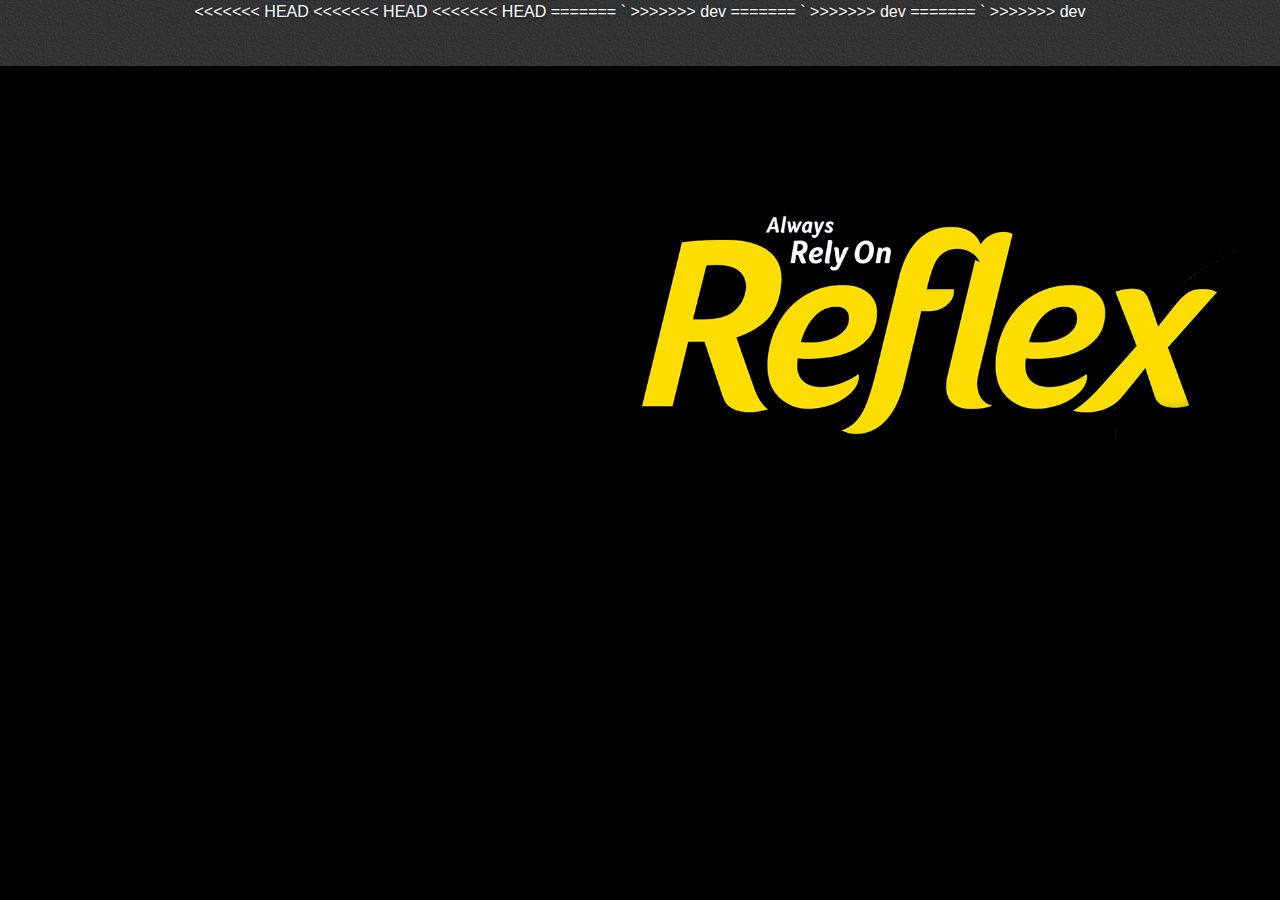
==== timer.html @ 1dc65afa "yesyes" ====
<!DOCTYPE html>
<html lang="en">
  <head>
    <meta charset="utf-8">
    <meta http-equiv="X-UA-Compatible" content="IE=edge">
    <meta name="apple-mobile-web-app-capable" content="yes">
    <meta name="apple-touch-fullscreen" content="yes">
    <meta name="apple-mobile-web-app-status-bar-style" content="black">
    <meta id="extViewportMeta" name="viewport" content="width=device-width, initial-scale=1.0, maximum-scale=1.0, minimum-scale=1.0, user-scalable=no">
  <title>TIMER</title>
<<<<<<< HEAD
<<<<<<< HEAD
<<<<<<< HEAD
<!-- timer test-->
=======
  <!-- timer changes 1-->`
>>>>>>> dev
=======
  <!-- timer changes 2-->`
>>>>>>> dev
=======
  <!-- timer changes 3-->`
>>>>>>> dev
  <!-- <link rel="stylesheet" href="https://maxcdn.bootstrapcdn.com/bootstrap/4.0.0-beta/css/bootstrap.min.css" integrity="sha384-/Y6pD6FV/Vv2HJnA6t+vslU6fwYXjCFtcEpHbNJ0lyAFsXTsjBbfaDjzALeQsN6M" crossorigin="anonymous"> -->
  <link rel="stylesheet" type="text/css" href="./css/bootstrap.min.css">
  <link rel="stylesheet" type="text/css" href="./css/style.css">
  <link rel="stylesheet" type="text/css" href="./css/digit-num.css">
  <!-- <script src="https://code.jquery.com/jquery-3.2.1.slim.min.js" integrity="sha384-KJ3o2DKtIkvYIK3UENzmM7KCkRr/rE9/Qpg6aAZGJwFDMVNA/GpGFF93hXpG5KkN" crossorigin="anonymous"></script> -->

  <!--script src="https://code.jquery.com/jquery-3.2.1.slim.min.js" integrity="sha384-KJ3o2DKtIkvYIK3UENzmM7KCkRr/rE9/Qpg6aAZGJwFDMVNA/GpGFF93hXpG5KkN" crossorigin="anonymous"></script-->
  <script src="./tcs/js/common.js"       type="text/javascript"></script>
  <script src="./tcs/js/pageBase.js"     type="text/javascript"></script>
  <script src="./tcs/js/tcsApp.js"       type="text/javascript"></script>
  <script src="./js/pageGameTimer.js"    type="text/javascript"></script>
  <script src="./js/tcsApp.js"           type="text/javascript"></script>

  <style>
      /*html, body {margin: 0; padding: 0; overflow: hidden}*/



  </style>
  <script type="text/javascript">
  var page_intro = null;
  var page_timer  = null;
  var page_timeout  = null;
  function onload(){
    page_intro   = new Page("pageIntrologo");
    page_timer    = new PageGameTimer("pageGameTimer");
    page_timeout    = new Page("pageGameTimeout");
    tcsapp.pages = [page_intro, page_timer, page_timeout];
    tcsapp.appId = "au.com.thecreativeshop.reflex.timer";
    tcsapp.confKeys = ["CMD_SOCKET_ID","CMD_SOCKET_IP","CMD_SOCKET_PORT","TIMEOUT"];
    tcsapp.init();

  }

  </script>
  <style>
    .site-wrapper-inner{padding-top:0}
  </style>

  </head>
  <body onload="onload();">

    <!-- CONFIGURATION -->
    <div id = "panelConf" class="full-popup"></div>

    <!-- DEBUGGING PANEL-->
    <div id = "panelDebug" class="full-popup"></div>

    <div class="hidden-button lt" onclick="tcsapp.panelConf.show();" alt = "Open Configuration"></div>
    <div class="hidden-button rt disable" onclick="tcsapp.panelDebug.show();" alt = "Open Log Panel"></div>
    <div class="hidden-button lb" onclick="eableHiddenButtons(this)" alt = "default user"></div>

    <!-- MAIN -->
    <div class="site-wrapper">
      <div class="site-wrapper-inner">
        <div class="site-container">
          <div class="mastbody">

            <!--Page 0-->
            <div id = "pageIntrologo">
                <img src="./img/logo.png" class="page-logo"/>
            </div>

            <!--Page 1-->
            <div id = "pageGameTimer">
              <div class="app-page">
                <div id = "gameTimerBody" class="app-page-body" style="display:block;">
                  <div id="ts1"  class="digitNum dn-timer" >0</div>
                  <div id="ts2"  class="digitNum dn-timer" >0</div>
                  <div id=""     class="digitNum dn-timer-colon" >:</div>
                  <div id="tms1" class="digitNum dn-timer" >0</div>
                  <div id="tms2" class="digitNum dn-timer" >0</div>
                  <div id="tms3" class="digitNum dn-timer" >0</div>
                </div>
              </div>
            </div>

            <!--Page 2-->
            <div id = "pageGameTimeout">
              <div class="app-page">
                <div class="app-page-body" style="">
                  <div class="digitNum dn-timeout">TIMEOUT</div>
                </div>
              </div>
            </div>

          </div>
        </div>
      </div>
    </div>

    <!-- <script src="https://cdnjs.cloudflare.com/ajax/libs/popper.js/1.11.0/umd/popper.min.js" integrity="sha384-b/U6ypiBEHpOf/4+1nzFpr53nxSS+GLCkfwBdFNTxtclqqenISfwAzpKaMNFNmj4" crossorigin="anonymous"></script>
    <script src="https://maxcdn.bootstrapcdn.com/bootstrap/4.0.0-beta/js/bootstrap.min.js" integrity="sha384-h0AbiXch4ZDo7tp9hKZ4TsHbi047NrKGLO3SEJAg45jXxnGIfYzk4Si90RDIqNm1" crossorigin="anonymous"></script> -->
      </body>
  </html>
---- css/style.css ----
/*
 * Globals
 */

/* Links */


@font-face {
font-family: 'NissanBrandBold';
src:url('../fonts/Nissan Brand Bold.otf') format('opentype');
}
@font-face {
font-family: 'NissanBrandRegular';
src:url('../fonts/Nissan Brand Regular.otf') format('opentype');
}
/*src: url('../fonts/glyphicons-halflings-regular.eot');
src: url('../fonts/glyphicons-halflings-regular.eot?#iefix') format('embedded-opentype'),
url('../fonts/glyphicons-halflings-regular.woff2') format('woff2'),
url('../fonts/glyphicons-halflings-regular.woff') format('woff'),
url('../fonts/glyphicons-halflings-regular.ttf') format('truetype'),
url('../fonts/glyphicons-halflings-regular.svg#glyphicons_halflingsregular') format('svg');*/




a,
a:focus,
a:hover {
  color: #fff;
}

/*Forms*/
input{
  background-color: #FFF;
}

.rcont {
  float:left;
  display: block;
  position: relative;
  padding-left: 19px;
  margin-right:20px;
  margin-left:5px;
  cursor: pointer;
  font-size: 12px;
  -webkit-user-select: none;
  -moz-user-select: none;
  -ms-user-select: none;
  user-select: none;
}

/* Hide the browser's default radio button */
.rcont input {
  position: absolute;
  opacity: 0;
}

/* Create a custom radio button */
.rcont .checkmark {
  position: absolute;
  top: 3px;
  left: 0;
  height: 14px;
  width: 14px;
  background-color: #eee;
  border-radius: 50%;
}

/* On mouse-over, add a grey background color */
.rcont:hover input ~ .checkmark {
  background-color: #ccc;
}

/* When the radio button is checked, add a blue background */
.rcont input:checked ~ .checkmark {
  background-color: #ccc;
}

/* Create the indicator (the dot/circle - hidden when not checked) */
.rcont .checkmark:after {
  content: "";
  position: absolute;
  display: none;
}

/* Show the indicator (dot/circle) when checked */
.rcont input:checked ~ .checkmark:after {
  display: block;
}

/* Style the indicator (dot/circle) */
.rcont .checkmark:after {
  top: 3px;
  left: 3px;
  width: 8px;
  height: 8px;
  border-radius: 50%;
  background: #333;
}

/*Checkbox*/
.bcont {
  display: block;
  position: relative;
  margin-left:-2px;
  cursor: pointer;
  font-size: 12px;
  -webkit-user-select: none;
  -moz-user-select: none;
  -ms-user-select: none;
  user-select: none;
}

/* Hide the browser's default checkbox */
.bcont input {
    position: absolute;
    opacity: 0;
    cursor: pointer;
}

/* Create a custom checkbox */
.bcont .checkmark {
    position: absolute;
    top: 2px;
    left: -24px;
    height: 14px;
    width: 14px;
    background-color: #eee;
}

/* On mouse-over, add a grey background color */
.bcont:hover input ~ .checkmark {
    background-color: #ccc;
}

/* When the checkbox is checked, add a blue background */
.bcont input:checked ~ .checkmark {
    background-color: #CCC;
}

/* Create the checkmark/indicator (hidden when not checked) */
.bcont .checkmark:after {
    content: "";
    position: absolute;
    display: none;
}

/* Show the checkmark when checked */
.bcont input:checked ~ .checkmark:after {
    display: block;
}

/* Style the checkmark/indicator */
.bcont .checkmark:after {
    left: 5px;
    top: 1px;
    width: 5px;
    height: 10px;
    border: solid #333;
    border-width: 0 3px 3px 0;
    -webkit-transform: rotate(45deg);
    -ms-transform: rotate(45deg);
    transform: rotate(45deg);
}


.form-group{margin-bottom:1.2rem;}
.form-control{box-sizing: border-box; padding-left: .5rem 0; margin:0}

.conf-table{display:table;width:100%;font-size: 0.8rem;}
.conf-group{display:table-row;}
.conf-title{display:table-cell;width:20%;text-align: right;}
.conf-value{display:table-cell;text-align: left; padding:5px;}
.conf-value input{
    width:100%;
    padding: .3rem .4rem;
    font-size: 0.8rem;
    line-height: 1.0;
    color: #495057;
    background-color: #fff;
    background-image: none;
    background-clip: padding-box;
    border: 1px solid rgba(0,0,0,.15);
    border-radius: .25rem;
    transition: border-color ease-in-out .15s,box-shadow ease-in-out .15s;}

.btn-default {
  width:130px; margin:10px;
  color: #333;
  background-color: #fff;
  border-color: #ccc;
  font-weight: bold;
}
/* .btn-default .disabled {
  color: #AAA;
  background-color: #e6e6e6;
  border-color: #8c8c8c;
}
*/
.btn-default:active {
  color: #333;
  background-color: #999999;
  border-color: #999999;
}

.page-logo {width:900px;  max-width: 100%; height: auto;}
/*
 * Base structure
 */

html,body{
  -webkit-user-select: none;
  -moz-user-select: none;
  user-select: none;

  margin:0;
  padding:0;
  width:100%;
  height:100%;
  background-color: #000;
  background-image:url(../img/bg.png); background-size:cover;background-repeat: no-repeat;
}
body {
  color: #fff;
  text-align: center;
  text-shadow: 0 1px 3px rgba(0,0,0,.5);
}

.fillwidth {
    max-width: 100%;
    height: auto;
}

.mastbody .btn-lg {
  padding: 10px 20px;
  font-weight: bold;
}

/* App Layout Basic */

.site-wrapper       {width: 100%; height: 100%; display:table;}
.site-wrapper-inner {vertical-align: middle; display:table-cell;padding-top:80px;}/*vertical middle*/
.site-container     {}
/* .site-container     {border:2px dashed #FF0000;} */
/*
border:1px dashed #CCC;
*/
.mastbody {margin:30px}
/* .mastbody {border:1px dashed #FF0000;margin:30px} */
.mastbody h4{margin-bottom: 40px;}

.app-page{}
.app-page-body{min-height: 300px; text-align: center; vertical-align:middle; margin:auto 0 ;}
.app-buttons{padding-top:18px; min-height:110px;}

.masthead {display:none;}
.mastfoot {display:none;}

.masthead h1{margin:33px 100px;}
.mastfoot p{font-size: 0.8em;color:#999}

/*landscape normal*/
@media (min-height: 610px) {
  .masthead { display:block; width:100%; height:120px;position:fixed; top:0;    background-image: url(../img/bg_top.png);   background-position: top center;    background-size:auto 100%;}
  .mastfoot { display:block; width:100%; height:60px; position:fixed; bottom:0; background-image: url(../img/powered.png);  background-position: center;    background-size:150px auto; background-repeat:no-repeat;}
}

/*portrait*/
@media (max-width: 767px) {
  /* .masthead { display:block; width:100%; height:120px;position:absolute;background-image: url(../img/bg_top.png);   background-position: center;background-size:auto 100%;}
  .mastfoot { display:block; width:100%; height:60px;position:relative;} */
}


/* App Layout Dim */
.dimm_left{width:10%;height:100%;pointer-events:none;background:linear-gradient(to right ,rgba(0, 0, 0, 0.6),
                          rgba(0, 0, 0, 0.0)) ;opacity:0.8;position:absolute;z-index:1000;left:0px;top:0px}
.dimm_right{width:10%;height:100%;pointer-events:none;background:linear-gradient(to left ,rgba(0, 0, 0, 0.6),
                          rgba(0, 0, 0, 0.0)) ;opacity:0.8;position:absolute;z-index:1000;right:0px;top:0px}


.scrollable{}
.dashed-border {border:1px dashed #CCC}
.disable {pointer-events:none}
.enable {pointer-events:auto}
.noselect {
  -webkit-touch-callout: none; /* iOS Safari */
    -webkit-user-select: none; /* Safari */
     -khtml-user-select: none; /* Konqueror HTML */
       -moz-user-select: none; /* Firefox */
        -ms-user-select: none; /* Internet Explorer/Edge */
            user-select: none; /* Non-prefixed version, currently
                                  supported by Chrome and Opera */
}


/* Full popup Input, Configuration, Debug-Panel Thank you etc ..   min-height: 672px; min-width: 760px;  */
.full-popup{ position:absolute; z-index:10001; top:0px; left:0px; width:100%; height:100%; background-color:rgba(0, 0, 0, 0.7);  vertical-align: middle;  text-align: center;  display:none;}
.full-popup-inner{ position:relative; margin:20px auto; padding:50px;  border: 3px solid #333333;  border-radius: 25px;   height:90%;   width:90%;
  background-color:rgba(0, 0, 0, 0.7); text-shadow: 0 0 10px rgba(0,0,0,1); box-shadow: 0px 0px 30px rgba(0,0,0,1);}
.full-popup .close-button{  z-index:10002;  position:absolute;  top:10px; right:20px;  display:block;  width:50px;  height:50px; background-image: url(../img/close.png);  background-position: center;  background-size:34px 34px;  background-repeat: no-repeat;}
@keyframes ani-close {from {transform: rotate(0deg);} to {transform: rotate(180deg);}}
.full-popup .close-button:active{animation-name: ani-close; animation-timing-function: ease-out;  animation-duration: 0.3s;}
.full-popup-body {display:block; margin-top:20px;}
.full-popup-utils{display:block;  margin-top:20px; text-align:center;}

/* LOG Panel*/




.debug-txt-area{width:100%; height:100%; min-height:450px; text-align: left; padding-left: 10px; overflow-y: scroll; -webkit-overflow-scrolling: touch; font-size: 0.6em;}
#debugInput  {width:80%; display:inline-block;vertical-align:middle;width:80%;vertical-align:middle;}
#debugBtnSend{width:15%; display:inline-block; min-width:80px; }

/*Hidden Buttons on coners*/
.hidden-button{position:absolute;z-index:10000;width:100px;height:50px;display:block;background-color: transparent; }
.lt{top:0px;left:0px;}
.rt{top:0px;right:0px;}
.lb{bottom:0px;left:0px;}
.rb{bottom:0px;right:0px;}
---- css/digit-num.css ----
@font-face {
font-family: 'Digital7';
src:url('../fonts/digital-7-webfont.ttf') format('truetype');
}

.digitNum{display:inline-block; vertical-align: baseline; text-align: center ;font-family:Digital7; line-height:100%; }
.dn-timer{width:18.5vw;font-size:36.5vw;  margin:0px -10px 0 -10px;}
.dn-timer-colon{width:6.5vw;font-size:36.5vw;  margin:0px -10px 0 -10px;}
.dn-timeout{font-size:31.5vw;}
.dn-counter{font-size:44vw; width:24.6vw;  }
.dn-small{width:7.6vw;font-size:16vw; margin:0px -5px 0 -5px;}
.dn-small-colon{width:3.5vw;font-size:16vw;  margin:0px -5px 0 -5px;}
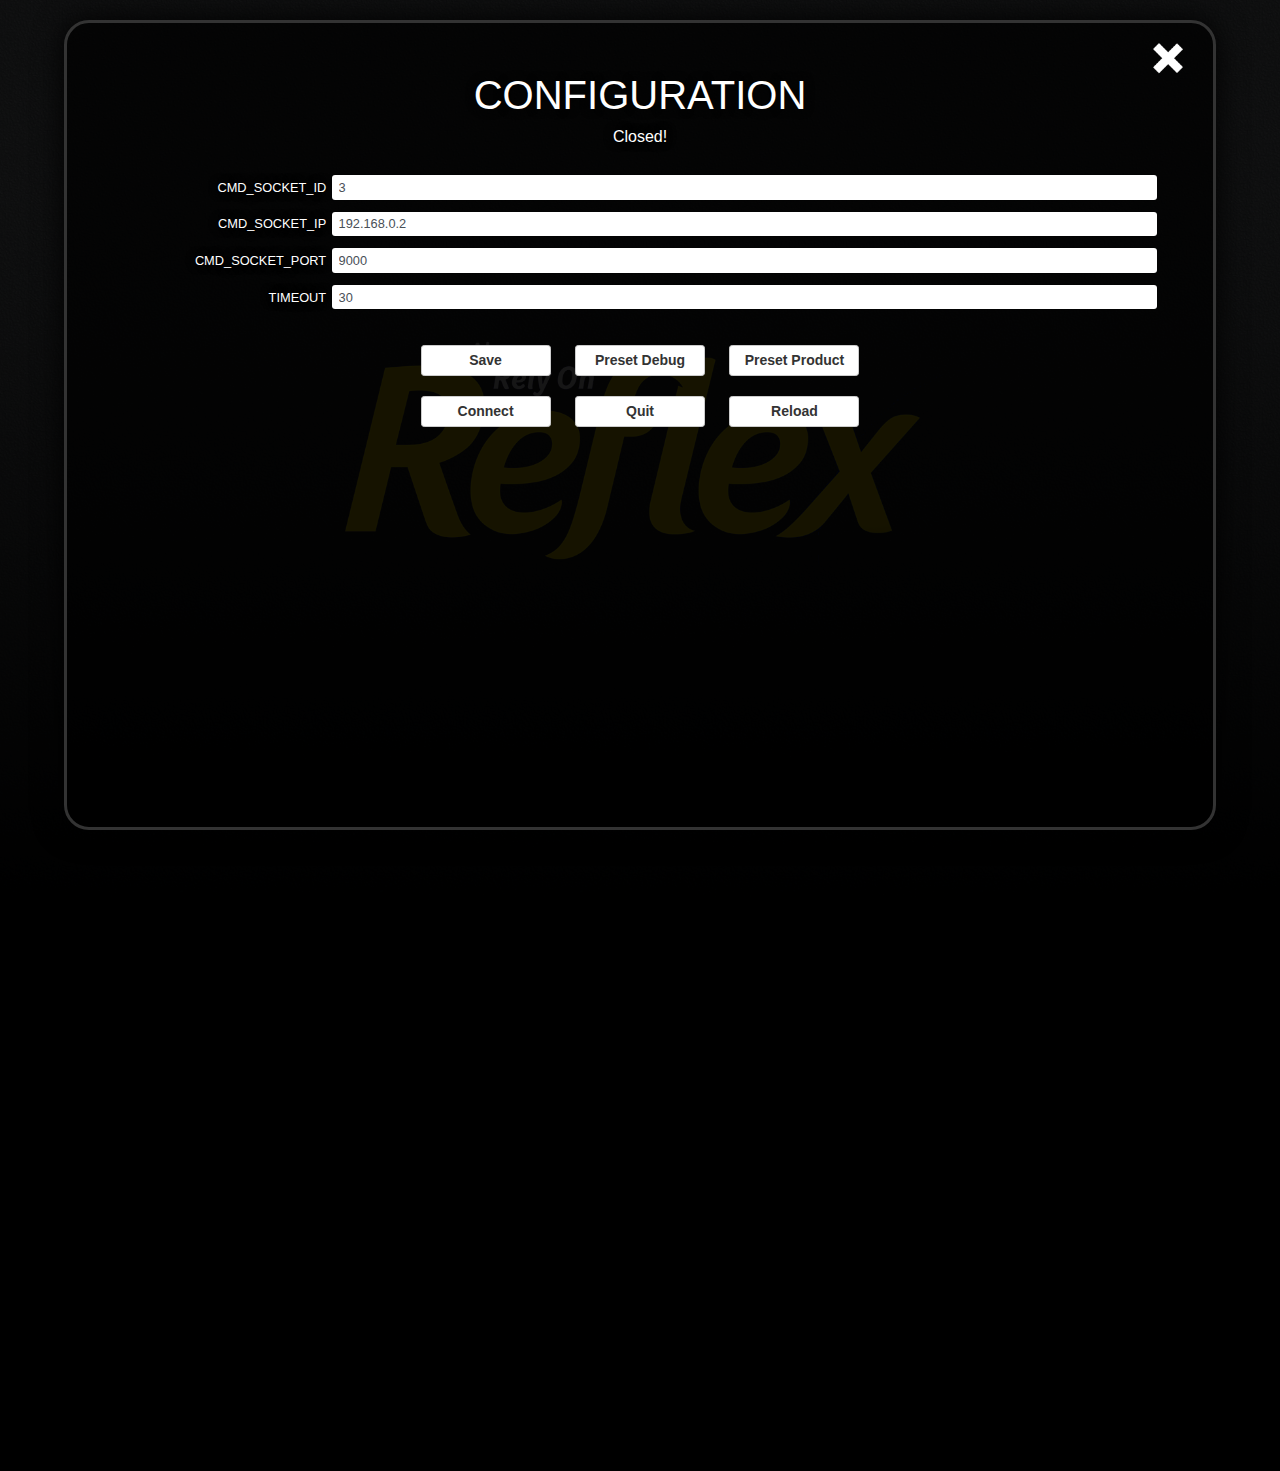
==== commit 68ef585c: "new" ====
--- a/timer.html
+++ b/timer.html
@@ -8,19 +8,7 @@
     <meta name="apple-mobile-web-app-status-bar-style" content="black">
     <meta id="extViewportMeta" name="viewport" content="width=device-width, initial-scale=1.0, maximum-scale=1.0, minimum-scale=1.0, user-scalable=no">
   <title>TIMER</title>
-<<<<<<< HEAD
-<<<<<<< HEAD
-<<<<<<< HEAD
-<!-- timer test-->
-=======
-  <!-- timer changes 1-->`
->>>>>>> dev
-=======
-  <!-- timer changes 2-->`
->>>>>>> dev
-=======
-  <!-- timer changes 3-->`
->>>>>>> dev
+
   <!-- <link rel="stylesheet" href="https://maxcdn.bootstrapcdn.com/bootstrap/4.0.0-beta/css/bootstrap.min.css" integrity="sha384-/Y6pD6FV/Vv2HJnA6t+vslU6fwYXjCFtcEpHbNJ0lyAFsXTsjBbfaDjzALeQsN6M" crossorigin="anonymous"> -->
   <link rel="stylesheet" type="text/css" href="./css/bootstrap.min.css">
   <link rel="stylesheet" type="text/css" href="./css/style.css">
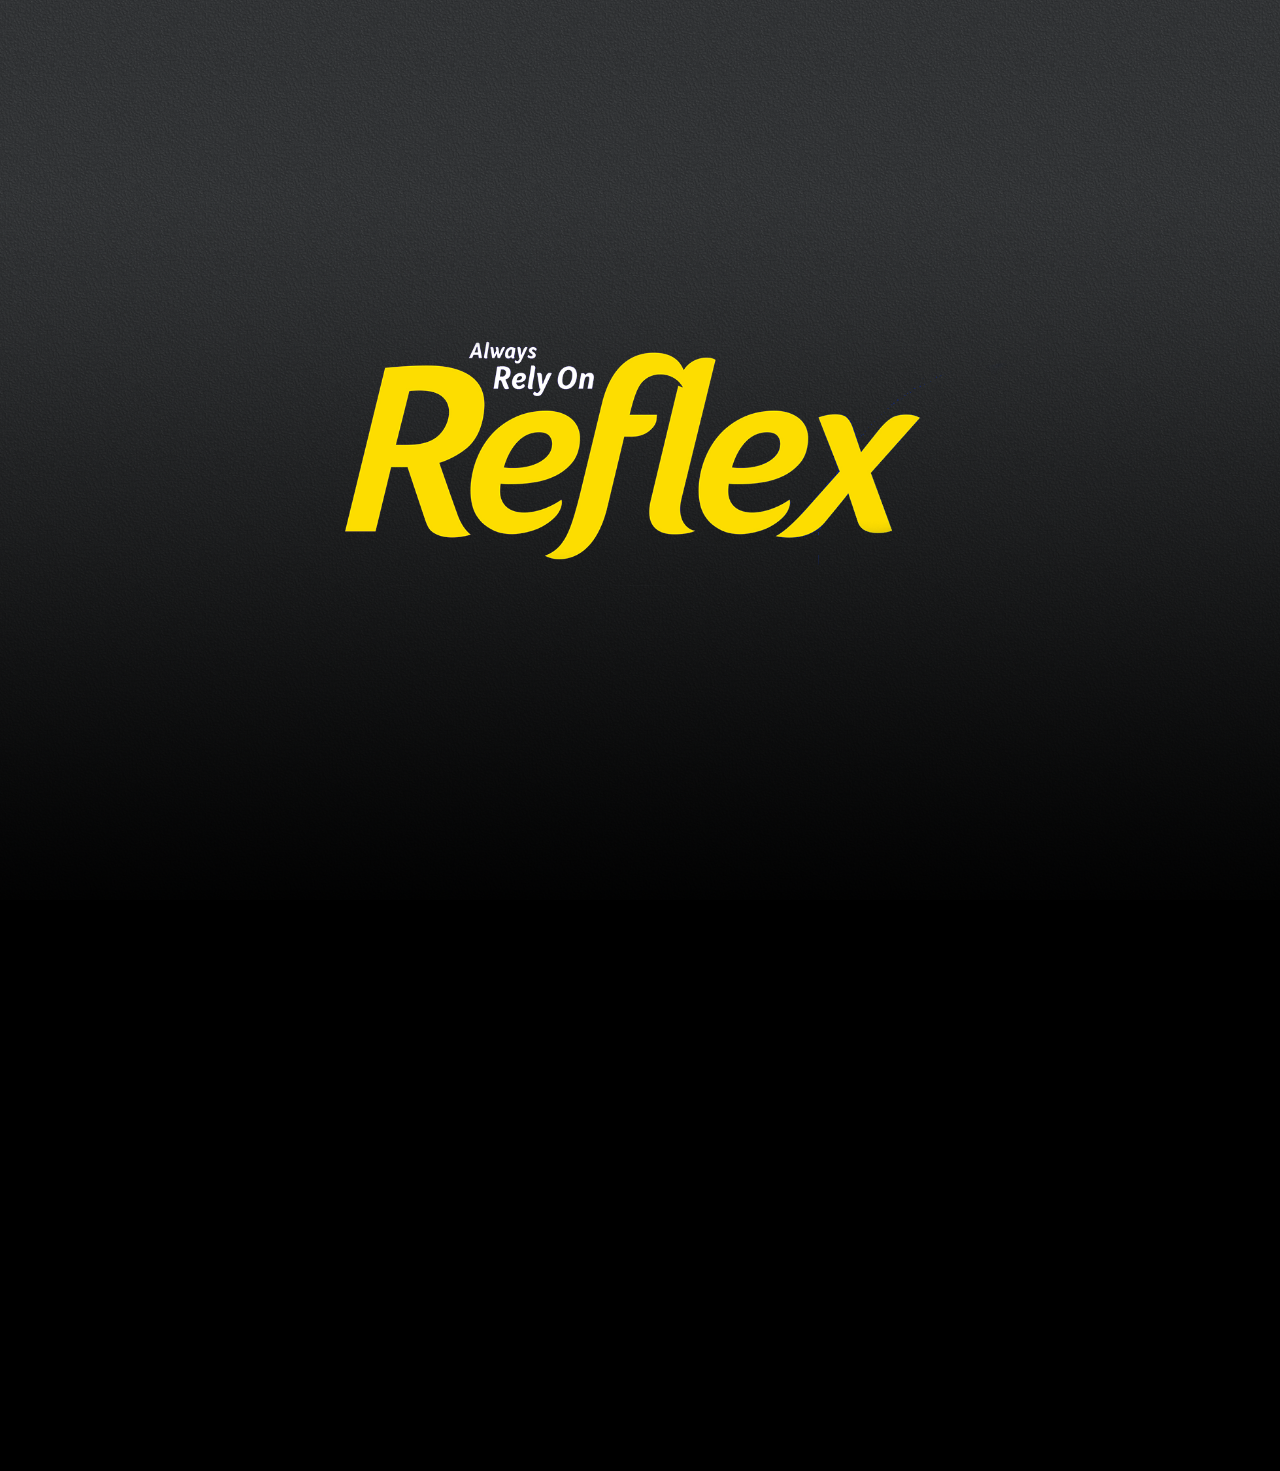
==== commit 667d7267: "small changes" ====
--- a/timer.html
+++ b/timer.html
@@ -8,7 +8,7 @@
     <meta name="apple-mobile-web-app-status-bar-style" content="black">
     <meta id="extViewportMeta" name="viewport" content="width=device-width, initial-scale=1.0, maximum-scale=1.0, minimum-scale=1.0, user-scalable=no">
   <title>TIMER</title>
-
+  <!-- small changes-->
   <!-- <link rel="stylesheet" href="https://maxcdn.bootstrapcdn.com/bootstrap/4.0.0-beta/css/bootstrap.min.css" integrity="sha384-/Y6pD6FV/Vv2HJnA6t+vslU6fwYXjCFtcEpHbNJ0lyAFsXTsjBbfaDjzALeQsN6M" crossorigin="anonymous"> -->
   <link rel="stylesheet" type="text/css" href="./css/bootstrap.min.css">
   <link rel="stylesheet" type="text/css" href="./css/style.css">
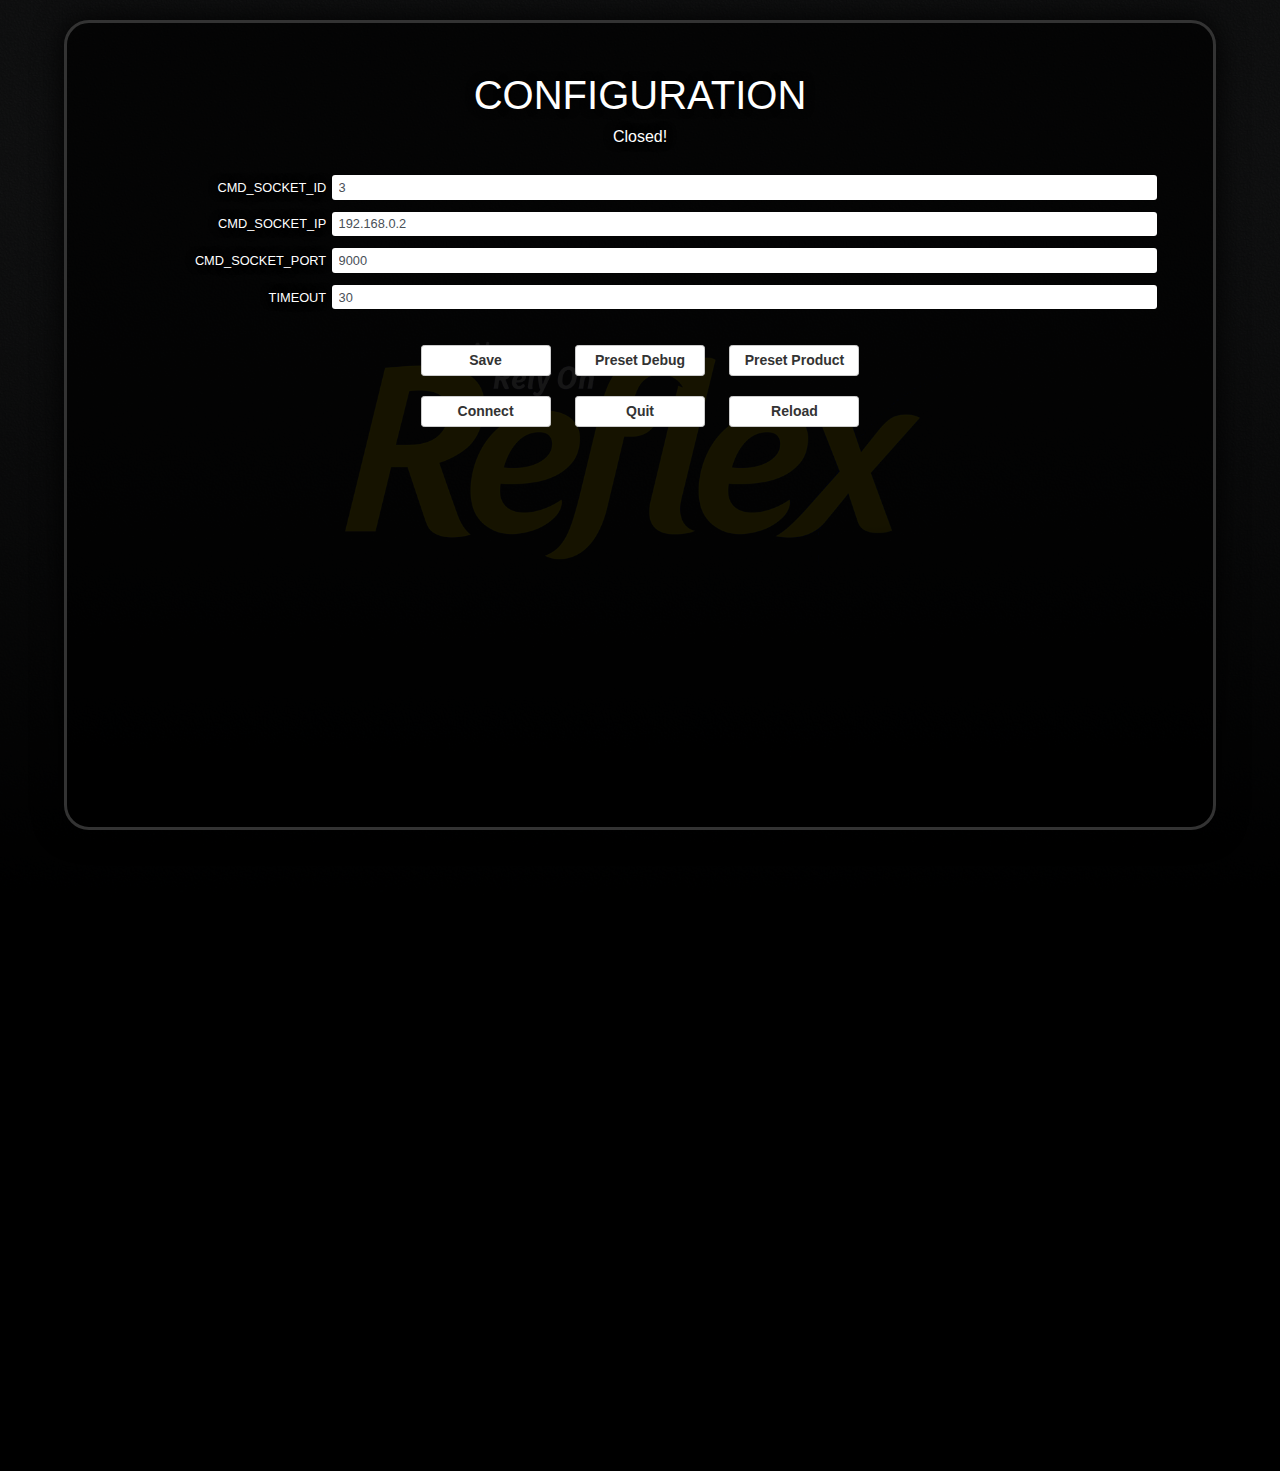
==== commit 9fd4789c: "hey" ====
--- a/timer.html
+++ b/timer.html
@@ -8,7 +8,7 @@
     <meta name="apple-mobile-web-app-status-bar-style" content="black">
     <meta id="extViewportMeta" name="viewport" content="width=device-width, initial-scale=1.0, maximum-scale=1.0, minimum-scale=1.0, user-scalable=no">
   <title>TIMER</title>
-  <!-- small changes-->
+<!-- timer changes from other machine-->
   <!-- <link rel="stylesheet" href="https://maxcdn.bootstrapcdn.com/bootstrap/4.0.0-beta/css/bootstrap.min.css" integrity="sha384-/Y6pD6FV/Vv2HJnA6t+vslU6fwYXjCFtcEpHbNJ0lyAFsXTsjBbfaDjzALeQsN6M" crossorigin="anonymous"> -->
   <link rel="stylesheet" type="text/css" href="./css/bootstrap.min.css">
   <link rel="stylesheet" type="text/css" href="./css/style.css">
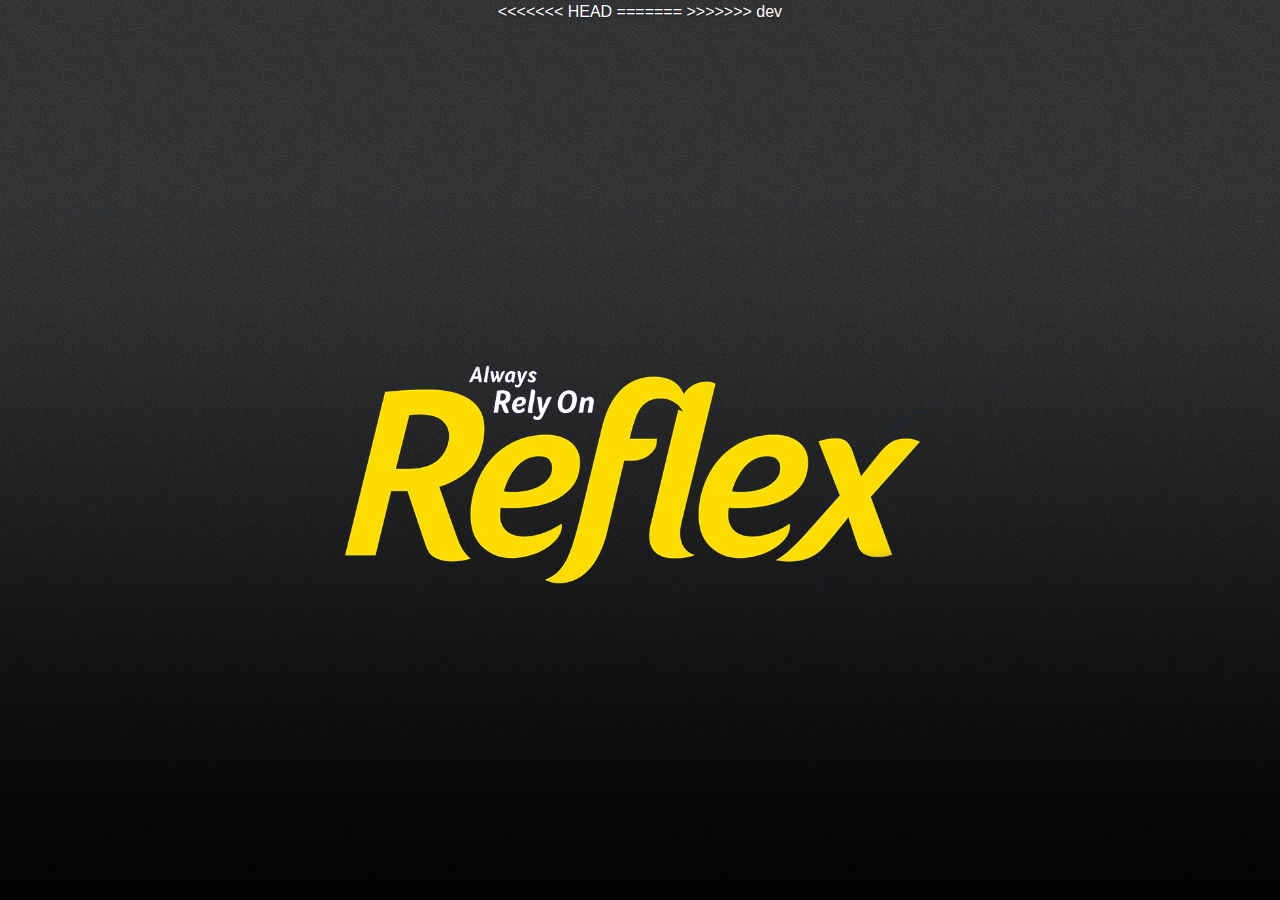
==== commit bc497b30: "hey" ====
--- a/timer.html
+++ b/timer.html
@@ -8,7 +8,11 @@
     <meta name="apple-mobile-web-app-status-bar-style" content="black">
     <meta id="extViewportMeta" name="viewport" content="width=device-width, initial-scale=1.0, maximum-scale=1.0, minimum-scale=1.0, user-scalable=no">
   <title>TIMER</title>
+<<<<<<< HEAD
+  <!-- small changes-->
+=======
 <!-- timer changes from other machine-->
+>>>>>>> dev
   <!-- <link rel="stylesheet" href="https://maxcdn.bootstrapcdn.com/bootstrap/4.0.0-beta/css/bootstrap.min.css" integrity="sha384-/Y6pD6FV/Vv2HJnA6t+vslU6fwYXjCFtcEpHbNJ0lyAFsXTsjBbfaDjzALeQsN6M" crossorigin="anonymous"> -->
   <link rel="stylesheet" type="text/css" href="./css/bootstrap.min.css">
   <link rel="stylesheet" type="text/css" href="./css/style.css">
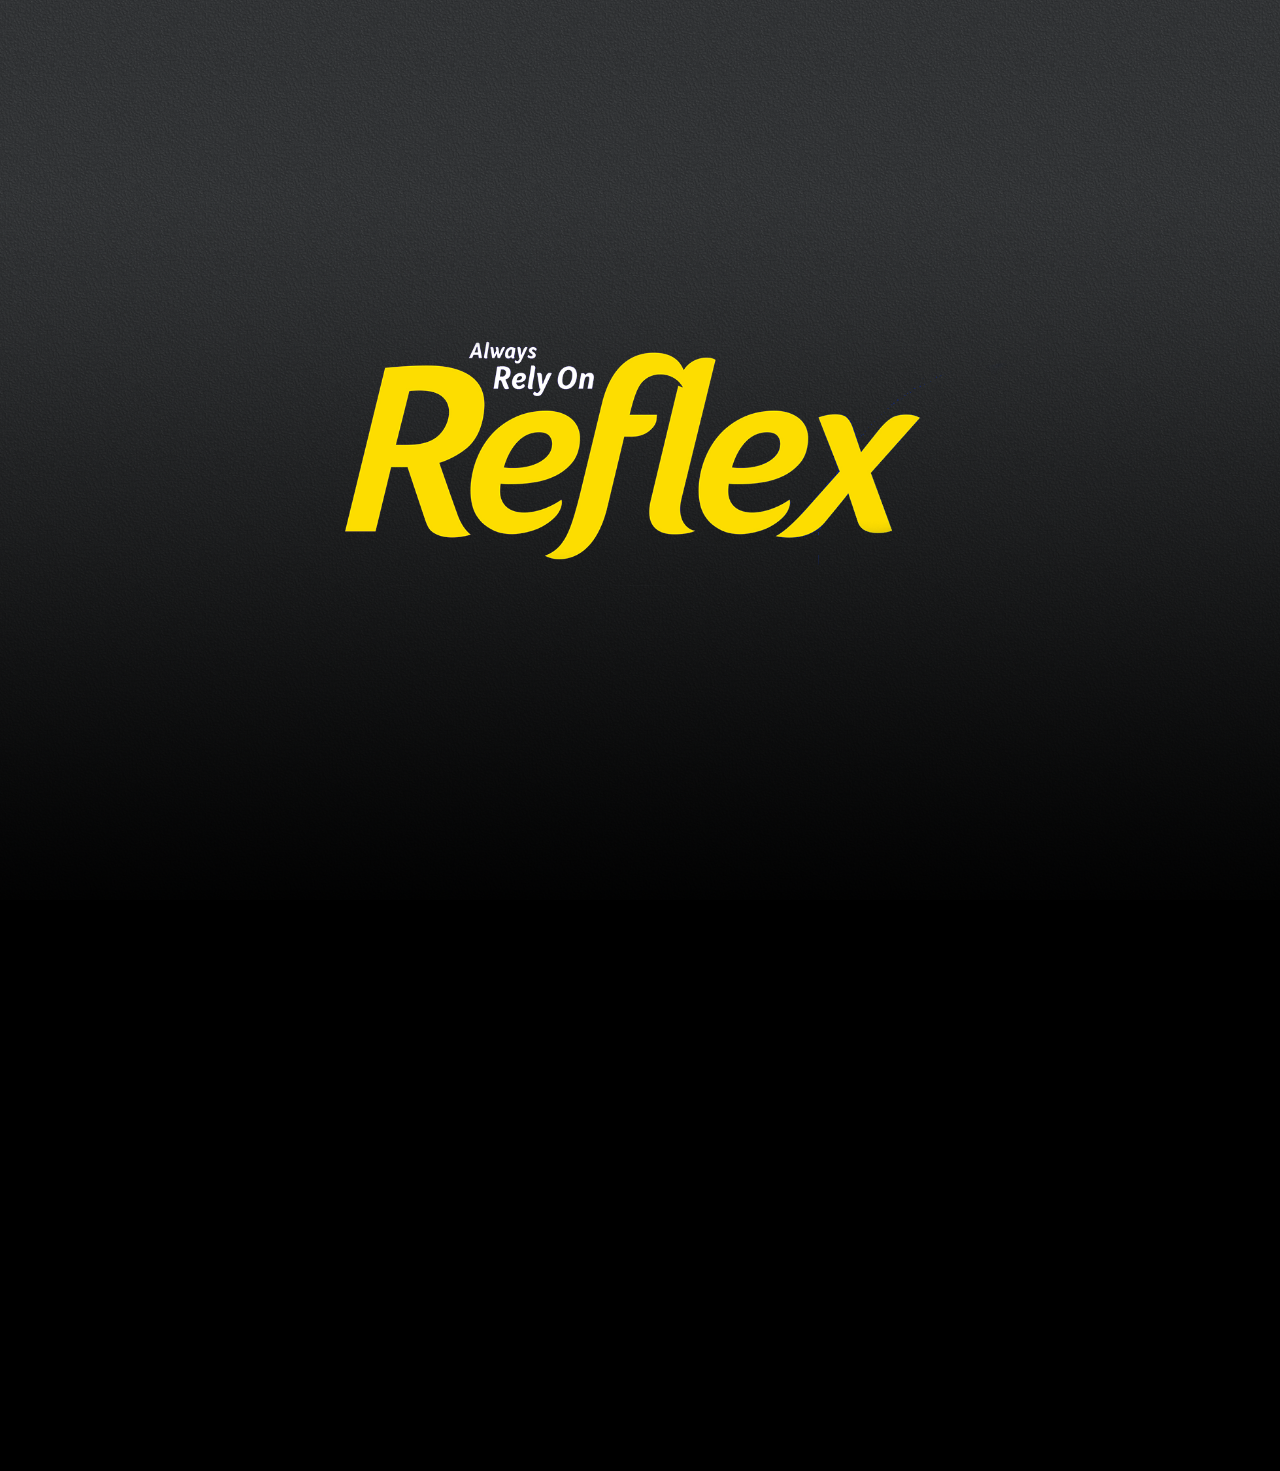
==== commit 633054a0: "hey" ====
--- a/timer.html
+++ b/timer.html
@@ -8,11 +8,9 @@
     <meta name="apple-mobile-web-app-status-bar-style" content="black">
     <meta id="extViewportMeta" name="viewport" content="width=device-width, initial-scale=1.0, maximum-scale=1.0, minimum-scale=1.0, user-scalable=no">
   <title>TIMER</title>
-<<<<<<< HEAD
-  <!-- small changes-->
-=======
+
 <!-- timer changes from other machine-->
->>>>>>> dev
+
   <!-- <link rel="stylesheet" href="https://maxcdn.bootstrapcdn.com/bootstrap/4.0.0-beta/css/bootstrap.min.css" integrity="sha384-/Y6pD6FV/Vv2HJnA6t+vslU6fwYXjCFtcEpHbNJ0lyAFsXTsjBbfaDjzALeQsN6M" crossorigin="anonymous"> -->
   <link rel="stylesheet" type="text/css" href="./css/bootstrap.min.css">
   <link rel="stylesheet" type="text/css" href="./css/style.css">
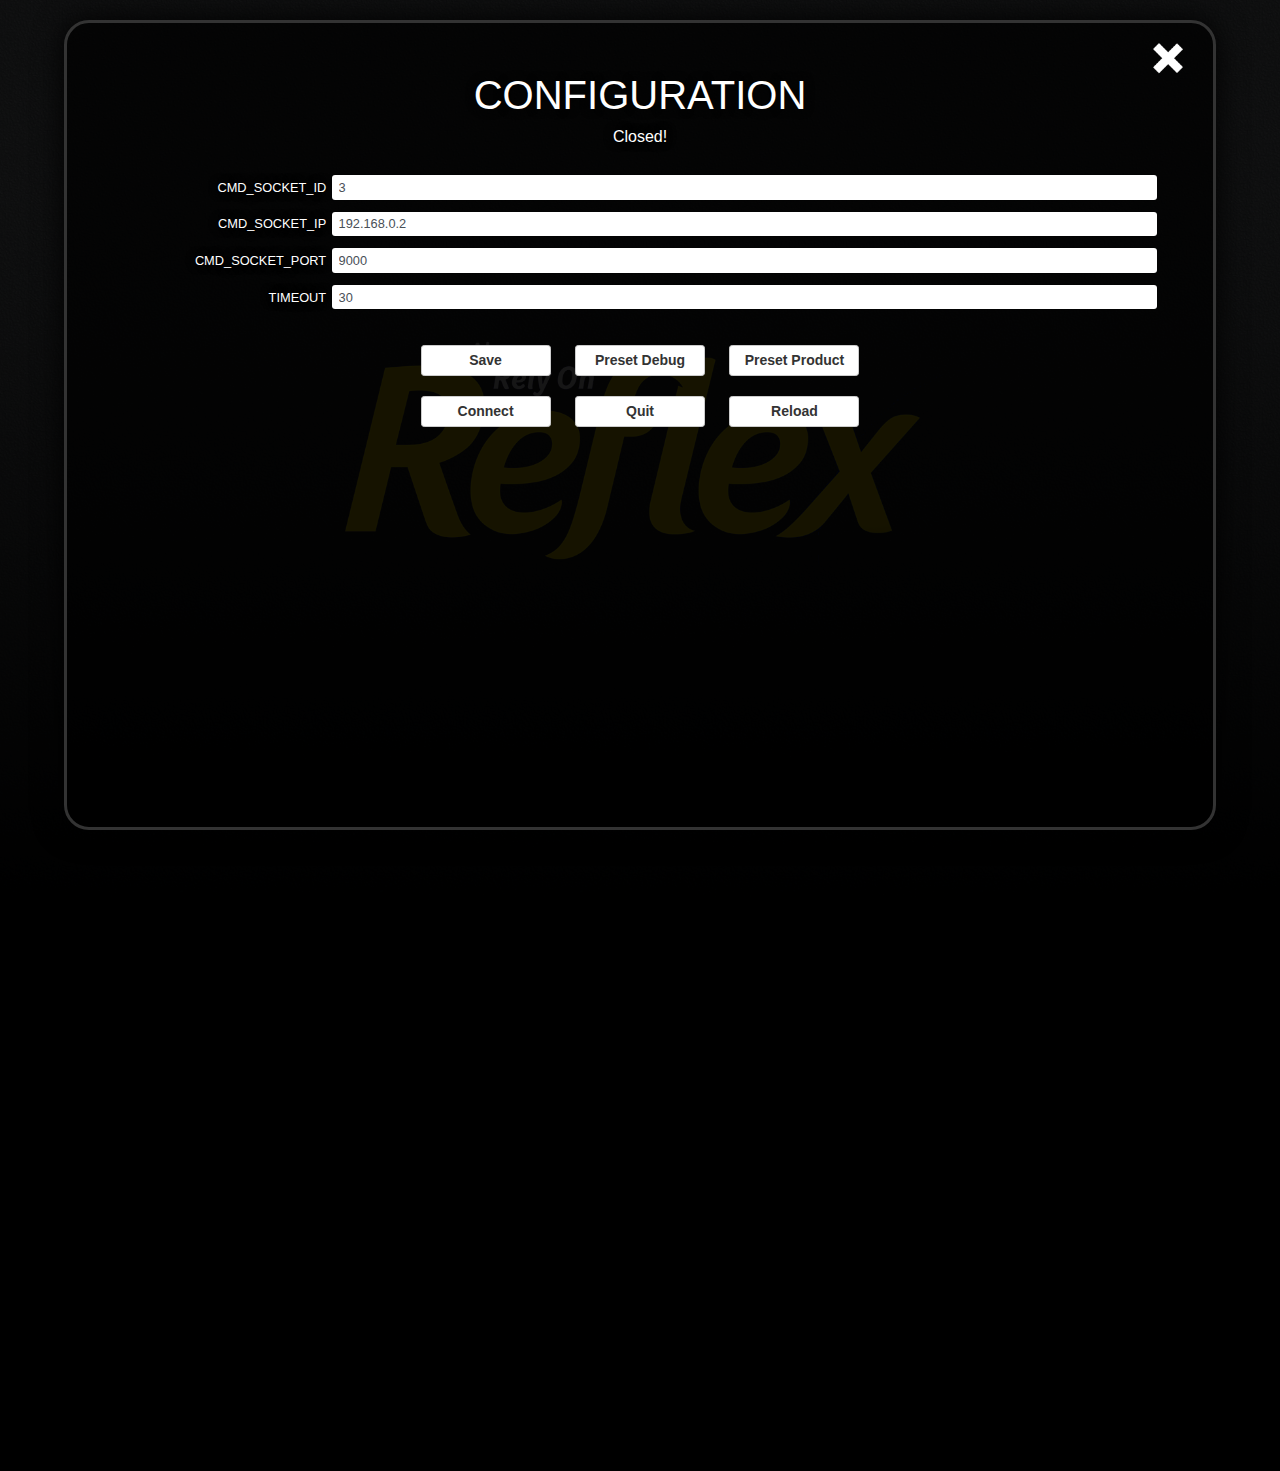
==== commit de2b4d1a: "original" ====
--- a/timer.html
+++ b/timer.html
@@ -9,7 +9,7 @@
     <meta id="extViewportMeta" name="viewport" content="width=device-width, initial-scale=1.0, maximum-scale=1.0, minimum-scale=1.0, user-scalable=no">
   <title>TIMER</title>
 
-<!-- timer changes from other machine-->
+<!-- timer changes from original machine-->
 
   <!-- <link rel="stylesheet" href="https://maxcdn.bootstrapcdn.com/bootstrap/4.0.0-beta/css/bootstrap.min.css" integrity="sha384-/Y6pD6FV/Vv2HJnA6t+vslU6fwYXjCFtcEpHbNJ0lyAFsXTsjBbfaDjzALeQsN6M" crossorigin="anonymous"> -->
   <link rel="stylesheet" type="text/css" href="./css/bootstrap.min.css">
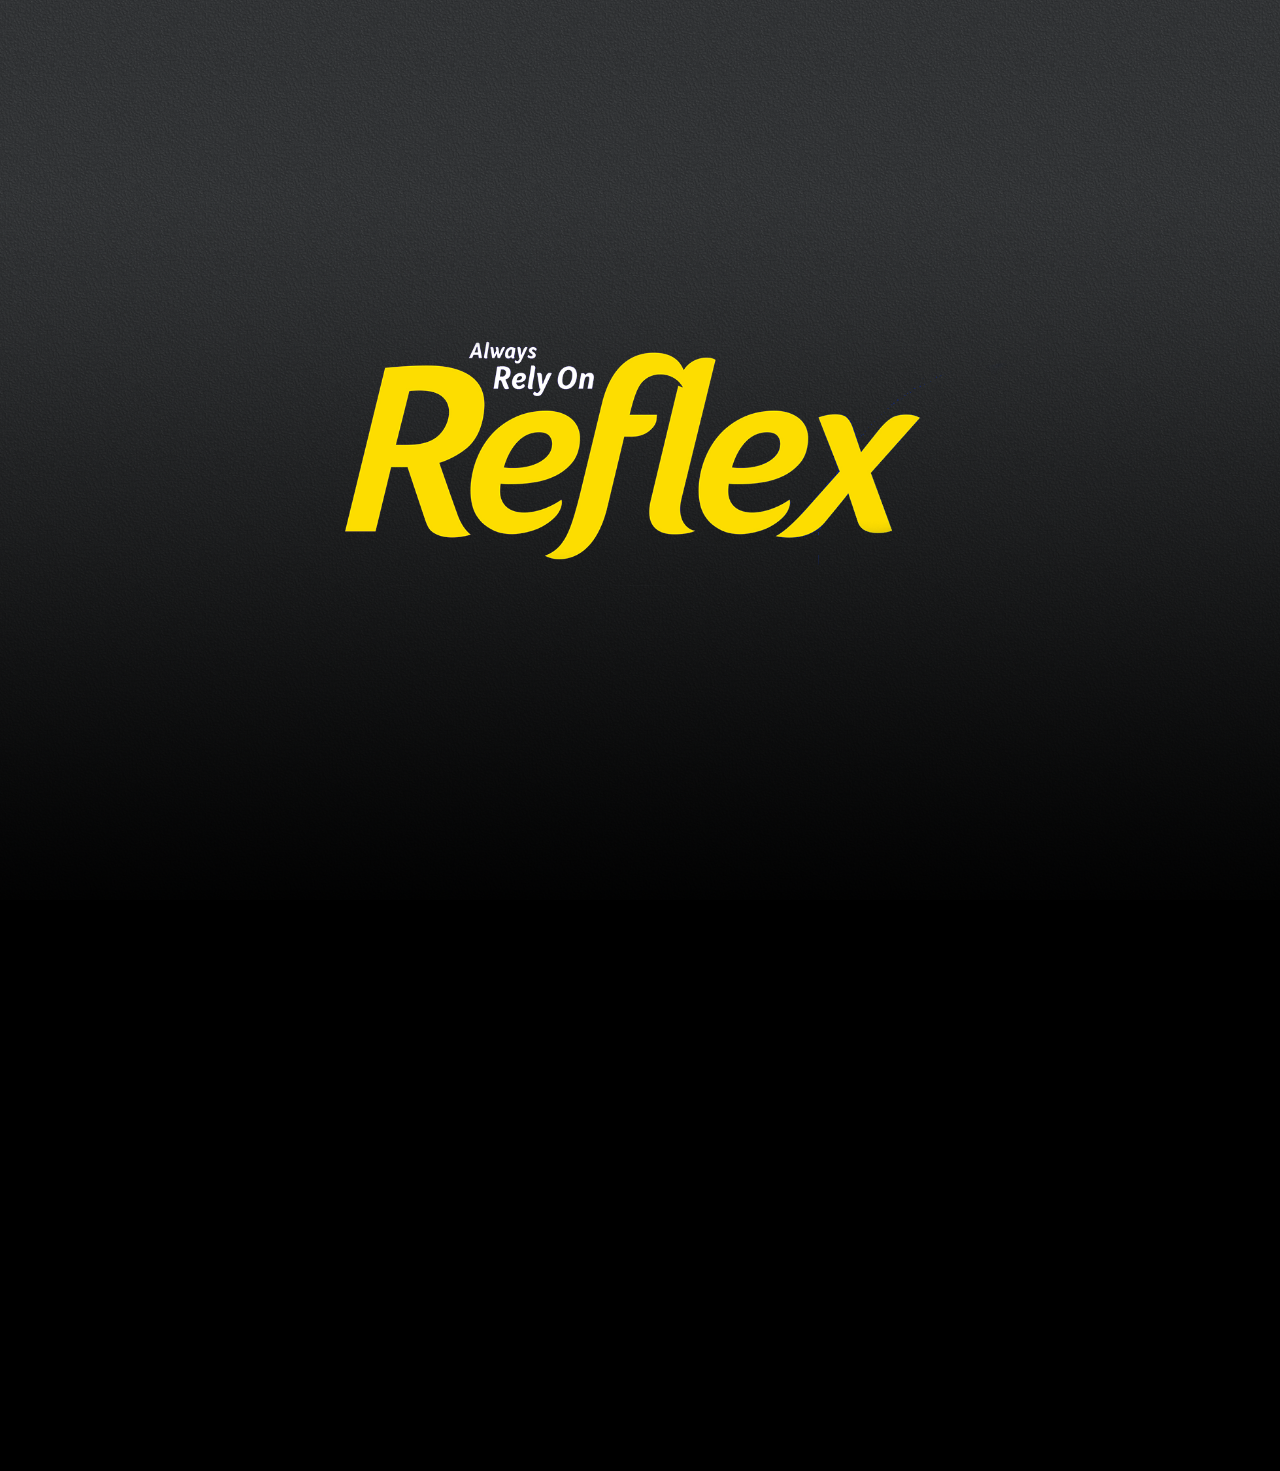
==== commit 4aa5c1b8: "new" ====
--- a/timer.html
+++ b/timer.html
@@ -9,7 +9,7 @@
     <meta id="extViewportMeta" name="viewport" content="width=device-width, initial-scale=1.0, maximum-scale=1.0, minimum-scale=1.0, user-scalable=no">
   <title>TIMER</title>
 
-<!-- timer changes from original machine-->
+<!-- timer changes from original machine 1111-->
 
   <!-- <link rel="stylesheet" href="https://maxcdn.bootstrapcdn.com/bootstrap/4.0.0-beta/css/bootstrap.min.css" integrity="sha384-/Y6pD6FV/Vv2HJnA6t+vslU6fwYXjCFtcEpHbNJ0lyAFsXTsjBbfaDjzALeQsN6M" crossorigin="anonymous"> -->
   <link rel="stylesheet" type="text/css" href="./css/bootstrap.min.css">
